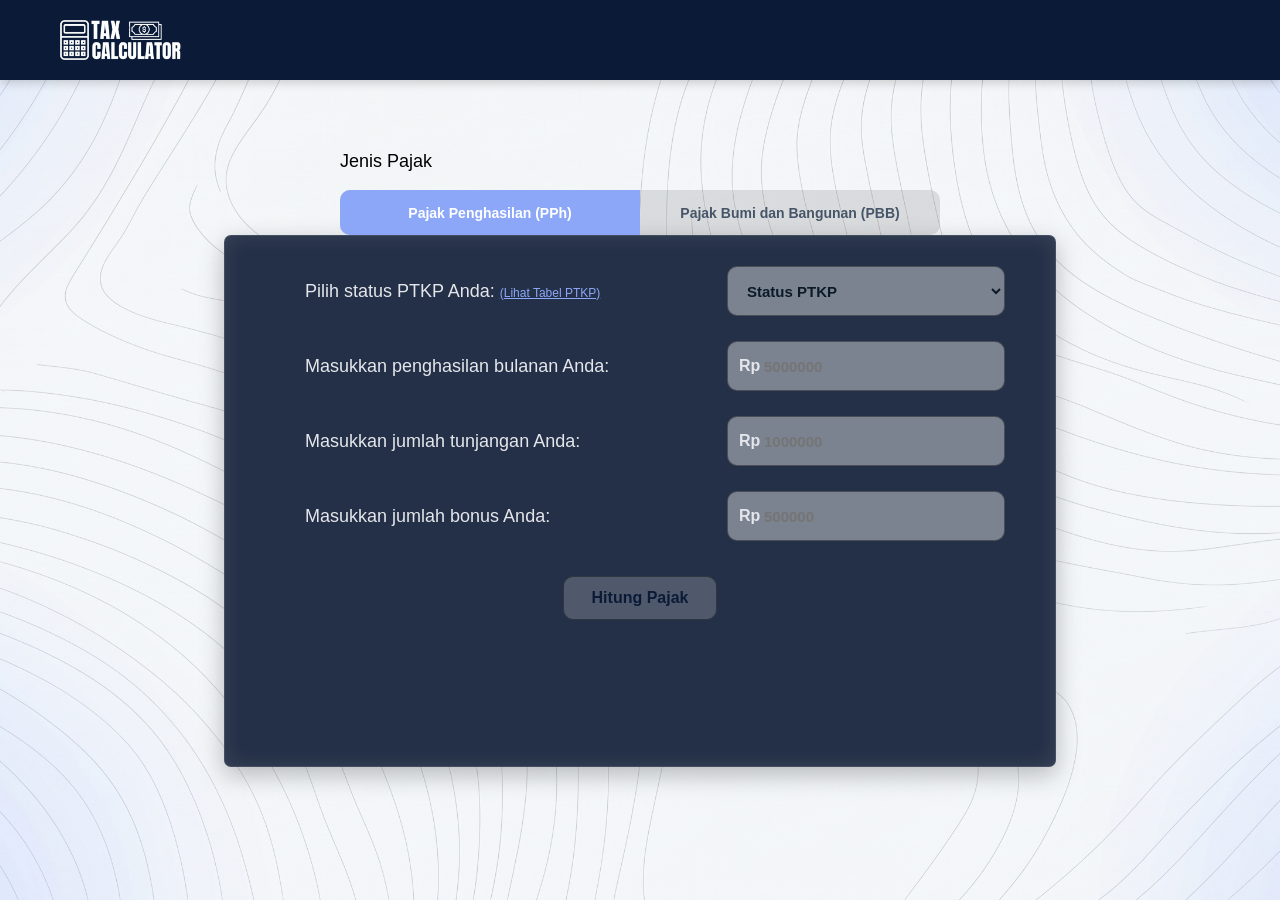
==== index.html @ 12bfbe6c "Bug fix, Clean Up" ====
<!DOCTYPE html>
<html lang="en">
<head>
    <meta charset="UTF-8">
    <meta http-equiv="X-UA-Compatible" content="IE=edge">
    <meta name="viewport" content="width=device-width, initial-scale=1.0">
    <title>Pajak</title>
    <link rel="stylesheet" href="style.css">
</head>
<body>
    <nav class="navbar">
        <img src="Photos/logo.png" class="logo" alt="Logo">
    </nav>
        
    <!-- Tombol jenis pajak -->
    <div id="text" oncontextmenu="return false;">
        <p style="margin-right: 15px; color: #000;">Jenis Pajak</p>
        
        <!-- fixed : sliders can no longer be copied, ruining the aesthetics -->
         <div id="btncontainer1" class="noSelect">
            <div id="slider"></div>
            <button id="butpph">Pajak Penghasilan (PPh)</button>
            <button id="butpbb">Pajak Bumi dan Bangunan (PBB)</button>
        </div>
    </div>

    <!-- div mainbox untuk halaman utama -->
    <div id="mainbox">
        <!-- div container pajak untuk mengumpulkan box ptkp dan box pbb menjadi satu -->
        <div id="containerpajak">
            
            <!-- BOX PPH -->
            <div id="boxpph">
                <div class="form">
                    <p>Pilih status PTKP Anda: 
                        <a href="Photos/Kategori PTKP.jpg" target="_blank" style="font-size: 12px; color: #8ca7f8;">(Lihat Tabel PTKP)</a>
                    </p>
                    
                    <select id="ptkp" class="theinput">
                        <option value="" disabled selected hidden>Status PTKP</option>
                        <option value="TK/0">TK/0 (Rp 54.000.000)</option>
                        <option value="TK/1">TK/1 (Rp 58.500.000)</option>
                        <option value="TK/2">TK/2 (Rp 63.000.000)</option>
                        <option value="TK/3">TK/3 (Rp 67.500.000)</option>
                        <option value="K/0">K/0 (Rp 58.500.000)</option>
                        <option value="K/1">K/1 (Rp 63.000.000)</option>
                        <option value="K/2">K/2 (Rp 67.500.000)</option>
                        <option value="K/3">K/3 (Rp 72.000.000)</option>
                        <option value="K/I/0">K/I/0 (Rp 112.500.000)</option>
                        <option value="K/I/1">K/I/1 (Rp 117.000.000)</option>
                        <option value="K/I/2">K/I/2 (Rp 121.500.000)</option>
                        <option value="K/I/3">K/I/3 (Rp 126.000.000)</option>
                    </select>
                </div>    

                <div class="form">
                    <p>Masukkan penghasilan bulanan Anda:</p>
                    <div style="position: relative;">
                        <span style="position: absolute; left: 12px; top: 50%; transform: translateY(-50%); font-weight: bold; color: #e4e6eb; pointer-events: none;">Rp</span>
                        <input type="text" inputmode="numeric" placeholder="5000000" id="income" class="theinput" style="padding-left: 36px;">
                    </div>
                </div>

                <div class="form">
                    <p>Masukkan jumlah tunjangan Anda:</p>
                    <div style="position: relative;">
                        <span style="position: absolute; left: 12px; top: 50%; transform: translateY(-50%); font-weight: bold; color: #e4e6eb; pointer-events: none;">Rp</span>
                        <input type="text" inputmode="numeric" placeholder="1000000" id="tunjangan" class="theinput" style="padding-left: 36px;">
                    </div>
                </div>

                <div class="form">
                    <p>Masukkan jumlah bonus Anda:</p>
                    <div style="position: relative;">
                        <span style="position: absolute; left: 12px; top: 50%; transform: translateY(-50%); font-weight: bold; color: #e4e6eb; pointer-events: none;">Rp</span>
                        <input type="text" inputmode="numeric" placeholder="500000" id="bonus" class="theinput" style="padding-left: 36px;">
                    </div>
                </div>

                <!-- fixed : duped removed -->
                <button id="btncontainer2" class="btn-hitung" onclick="calculatePPh(); document.getElementById('pajakModal').style.display='block'">
                    Hitung Pajak
                </button>
            </div>

            <!-- BOX PBB -->
            <div id="boxpbb">
                <div class="form">
                    <p>Pilih jenis PBB anda:
                        <a href="Photos/Perbedaan Jenis PBB.jpg" target="_blank" style="font-size: 12px; color: #8ca7f8;">(Ketahui Perbedaan Jenis PBB Anda)</a>
                    </p>
                    <select id="statpbb" class="theinput">
                        <option value="" disabled selected hidden>Jenis PBB</option>
                        <option value="p2">PBB P2</option>
                        <option value="p3">PBB P3</option>
                    </select>
                </div>
                
                <div class="form">
                    <p>Masukkan nilai NJOP: <small>(Total Bumi dan Bangunan Jika P2)</small></p>
                    <div style="position: relative;">
                        <span style="position: absolute; left: 12px; top: 50%; transform: translateY(-50%); font-weight: bold; color: #e4e6eb; pointer-events: none;">Rp</span>
                        <input type="text" inputmode="numeric" placeholder="1000000000" id="NJOP" class="theinput" style="padding-left: 36px;">
                    </div>
                </div>
                
                <div class="form">
                    <p>Masukkan nilai NJOPTKP:</p>
                    <div style="position: relative;">
                        <span style="position: absolute; left: 12px; top: 50%; transform: translateY(-50%); font-weight: bold; color: #e4e6eb; pointer-events: none;">Rp</span>
                        <input type="text" inputmode="numeric" placeholder="12000000" id="NJOPTKP" class="theinput" style="padding-left: 36px;">
                    </div>
                </div>

                <div class="form">
                    <p>Masukkan nilai Tarif NJKP(khusus p5l):</p>
                    <div style="position: relative;">
                        <input type="text" inputmode="numeric" placeholder="20" id="NJKP" class="theinput" style="padding-right: 32px;">
                        <span style="position: absolute; right: 12px; top: 50%; transform: translateY(-50%); font-weight: bold; color: #e4e6eb; pointer-events: none;">%</span>
                    </div>
                </div>

                <div class="form">
                    <p>Masukkan nilai Tarif PBB:</p>
                    <div style="position: relative;">
                        <input type="text" inputmode="numeric" placeholder="0.5" id="PBB" class="theinput" style="padding-right: 32px;">
                        <span style="position: absolute; right: 12px; top: 50%; transform: translateY(-50%); font-weight: bold; color: #e4e6eb; pointer-events: none;">%</span>
                    </div>
                </div>
            <button id="btncontainer2" class="btn-hitung" onclick="calculatePBB(); document.getElementById('pajakModal').style.display='block'">
                Hitung Pajak
            </button>
        </div>

        <div id="pajakModal" class="modal">
            <div class="modal-content">

            <!-- Tombol X  -->
            <span class="closebtn" onclick="document.getElementById('pajakModal').style.display='none'">&times;</span>
            <h3 style="color: #1c1d5e; margin-bottom: 15px;">Hasil Perhitungan</h3>

            <!-- result untuk menampilkan hasil perhitungan -->
            <p id="result"></p>
        </div>
    </div>

    <script src="main.js"></script>
</body>
</html>
---- style.css ----
body {
    height: 100vh;
    margin: 0 auto;
    font-family:'Segoe UI', Tahoma, Geneva, Verdana, sans-serif;
    color:#2c3e50;
    background-color: #ffffff;
    background-image: url('Photos/background.jpg');
    background-size: cover;
    background-position: center;
    background-attachment: fixed;
    background-repeat: no-repeat;
    justify-content: center;
    align-items: center;
    display: flex;
    flex-direction: column;
}

.navbar {
    position: fixed;
    top: 0;
    left: 0;
    width: 100%;
    height: 80px;
    background: #0b1a36;
    display: flex;
    align-items: center;
    padding: 0 40px;
    box-sizing: border-box;
    z-index: 1000;
    box-shadow: 0 2px 10px rgba(0, 0, 0, 0.2);
}

.logo {
    height: 100px;
    width: auto;
}


#home {
    display: flex;
    justify-content: center;
    align-items: center;
    margin-top: 85px;
    margin-bottom: 20px;
}

#home p {
    margin-right: 15px;
    font-weight: 600;
    color: #0b1a36;
}

#btncontainer1 {
    display: inline-flex;
    position: relative;
    border-radius: 10px;
    padding: 0;
    background: rgba(110, 111, 112, 0.2);
}

#btncontainer2 {
    display: block;
    margin: 20px auto 0 auto;
    padding: 12px 28px;
    font-size: 16px;
    font-weight: bold;
    color: #0b1a36;
    background-color: rgba(255, 255, 255, 0.2);
    border-radius: 10px;
    border: 1px solid rgba(0, 0, 0, 0.4);
    cursor: pointer;
    transition: all 0.3s ease;
}

#btncontainer2:hover {
    padding: 12px 28px;
    background-color: #030d57;
    color: white;
    border: none;
    border-radius: 8px;
    cursor: pointer;
    transform: translateY(-4px); 
    transition: all 0.3s ease;
}

#btncontainer2:active {
  background-color: #8ca7f8;
  transform: translateY(2px) scale(0.96);
  box-shadow: 0 2px 4px rgba(0, 0, 0, 0.436);
  transition: all 0.3s ease;
}

#butpph, #butpbb {
    width: 300px;
    height: 45px;
    margin: 0;
    padding: 0;
    position: relative;
    z-index: 2;
    border: none;
    background: transparent;
    transition: color 0.3s ease;
    cursor: pointer;
    font-size: 14px;
    font-weight: bold;
    color: #0b1a36;
    white-space: nowrap;
}

#mainbox {
    width: 750px;
    height: 450px;
    background-color: rgb(36, 48, 71);
    backdrop-filter: blur(10px) saturate (180%);
    border-radius: 7px;
    padding: 40px;
    box-shadow: 0 8px 24px rgba(0, 0, 0, 0.25), inset 0 0 20px rgba(255, 255, 255, 0.1);
    border: 1px solid rgba(255, 255, 255, 0.15);
    position: relative;
    overflow: hidden;
}

#containerpajak {
    display: flex;
}

.form {
    width: 700px;
    display: flex;
    justify-content: space-between;
    align-items: center;
    margin-bottom: 5px;
}

#boxpph, #boxpbb {
    position: absolute;
    top: 20px;
    left: 50%;
    width: 670px;
    height: calc(100% - 40px);
    transform: translateX(-50%);
    display: flex;
    flex-direction: column;
    justify-content: flex-start;
    visibility: hidden;
    opacity: 0;
    transition: opacity 0.7s ease-in-out, visibility 0.7s ease-in-out;
}

p {
    font-size: 18px;
    color: #e4e6eb;
}

.theinput {
    width: 278px;
    height: 50px;
    margin: 10px 0;
    font-size: 15px;
    font-family:'Segoe UI', Tahoma, Geneva, Verdana, sans-serif;
    color: #0c1a28;
    font-weight: bolder;
    border-radius: 10px;
    border: 1.4px solid rgba(0, 0, 0, 0.4);
    background-color: rgba(255, 255, 255, 0.4);
    padding: 0 15px;
    box-sizing: border-box;
    text-align: left;
}

.theinput:focus{
    outline: none;
    box-shadow: 0 0 10px #e4e6eb;
    border: 1px solid #e4e6eb;
    transition: box-shadow 0.15s ease, border-color 0.15s ease;
}

#result {
    text-align: center;
    font-size: 18px;
}


button {
    display: block;
    margin: 20px auto;
    padding: 10px 20px;
    font-size: 16px;
    background-color: rgba(255, 255, 255, 0.2);
    border-radius: 10px;
    border: 1px solid rgba(0, 0, 0, 0.4);
    cursor: pointer;
}

#butpph {
    border-radius: 10px 0 0 10px;
}

#butpbb {
    border-radius: 0 10px 10px 0;
}

#slider {
    background: #8ca7f8;
    width: 300px;
    height: 45px;
    z-index: 1;
    position: absolute;
    top: 0;
    left: 0;
    border-radius: 0;
    opacity: 0;
}

.modal {
    display: none; 
    position: fixed; 
    z-index: 100000; 
    left: 0;
    top: 0;
    width: 100%; 
    height: 100%; 
    overflow: auto; 
    background-color: rgba(0, 0, 0, 0.5);
    backdrop-filter: blur(5px);
}

.modal-content {
  background-color: #ffffff;
  margin: 15% auto;
  padding: 30px;
  border-radius: 12px;
  width: 450px;
  max-width: 85%;
  box-shadow: 0 10px 25px rgba(0,0,0,0.3);
  position: relative;
  text-align: center;
  font-family: sans-serif;
  animation: popupMuncul 0.3s ease-out;
}

.closebtn {
  position: absolute;
  right: 20px;
  top: 15px;
  font-size: 28px;
  font-weight: bold;
  cursor: pointer;
  color: #aaa;
  transition: color 0.2s;
}
.closebtn:hover {
  color: #d81d1d;
}

#result {
  font-size: 16px;
  color: #2b2b2b;
  font-weight: bold;
  line-height: 1.6;
  margin-top: 10px;
}
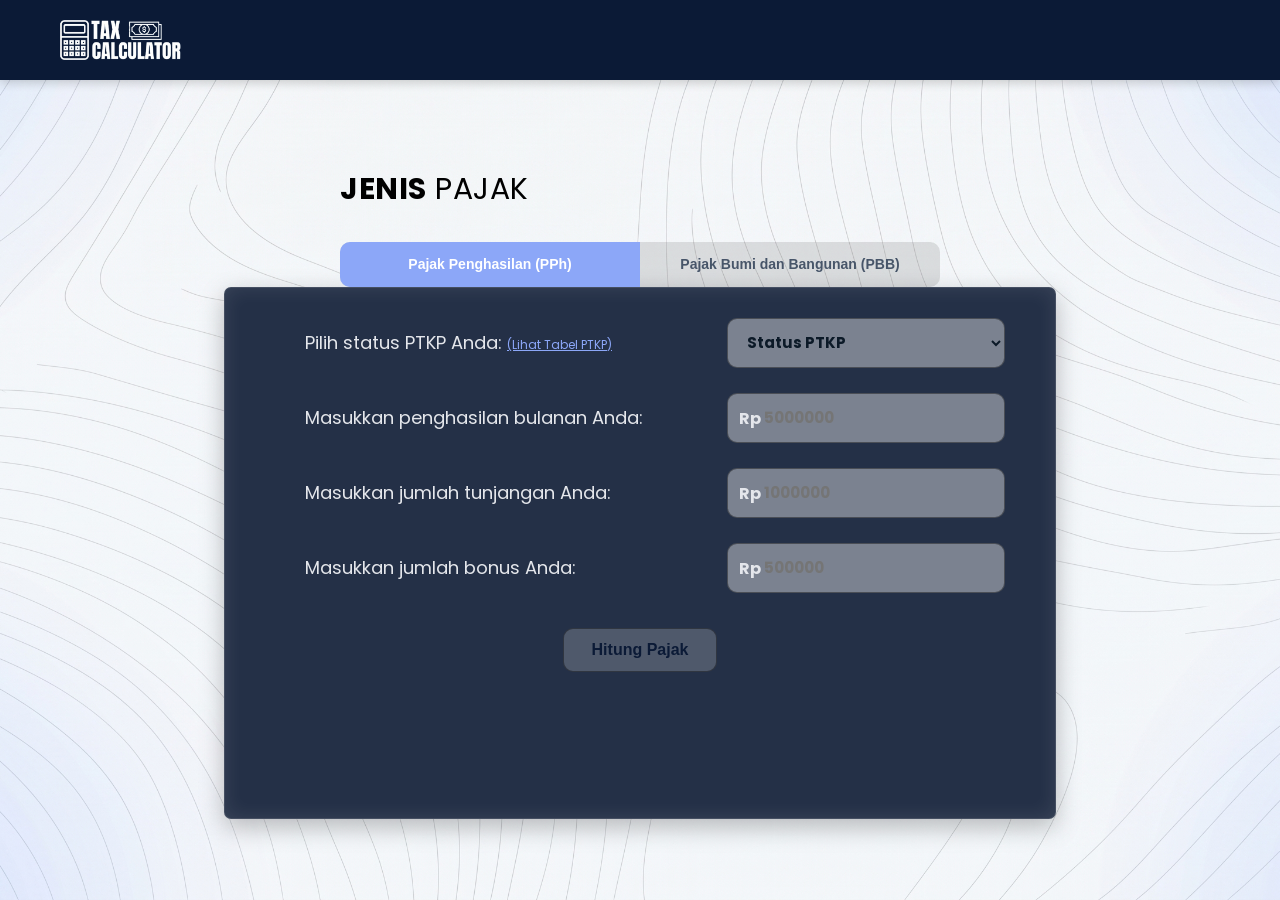
==== commit 14c53cb5: "Font Style Editing" ====
--- a/index.html
+++ b/index.html
@@ -14,7 +14,8 @@
         
     <!-- Tombol jenis pajak -->
     <div id="text" oncontextmenu="return false;">
-        <p style="margin-right: 15px; color: #000;">Jenis Pajak</p>
+<p style="margin-right: 40px; margin-top: 85px; color: #000; font-family: 'Poppins', sans-serif; font-size: 30px; letter-spacing: 0.5px;">
+    <strong>JENIS</strong> PAJAK</p>
         
         <!-- fixed : sliders can no longer be copied, ruining the aesthetics -->
          <div id="btncontainer1" class="noSelect">
--- a/style.css
+++ b/style.css
@@ -1,7 +1,9 @@
+@import url('https://fonts.googleapis.com/css2?family=Merriweather:wght@700&display=swap');
+@import url('https://fonts.googleapis.com/css2?family=Poppins:wght@400;500;600;700&display=swap');
 body {
     height: 100vh;
     margin: 0 auto;
-    font-family:'Segoe UI', Tahoma, Geneva, Verdana, sans-serif;
+    font-family:'Poppins', sans-serif;
     color:#2c3e50;
     background-color: #ffffff;
     background-image: url('Photos/background.jpg');
@@ -157,7 +159,7 @@
     height: 50px;
     margin: 10px 0;
     font-size: 15px;
-    font-family:'Segoe UI', Tahoma, Geneva, Verdana, sans-serif;
+    font-family:'Poppins', sans-serif;
     color: #0c1a28;
     font-weight: bolder;
     border-radius: 10px;
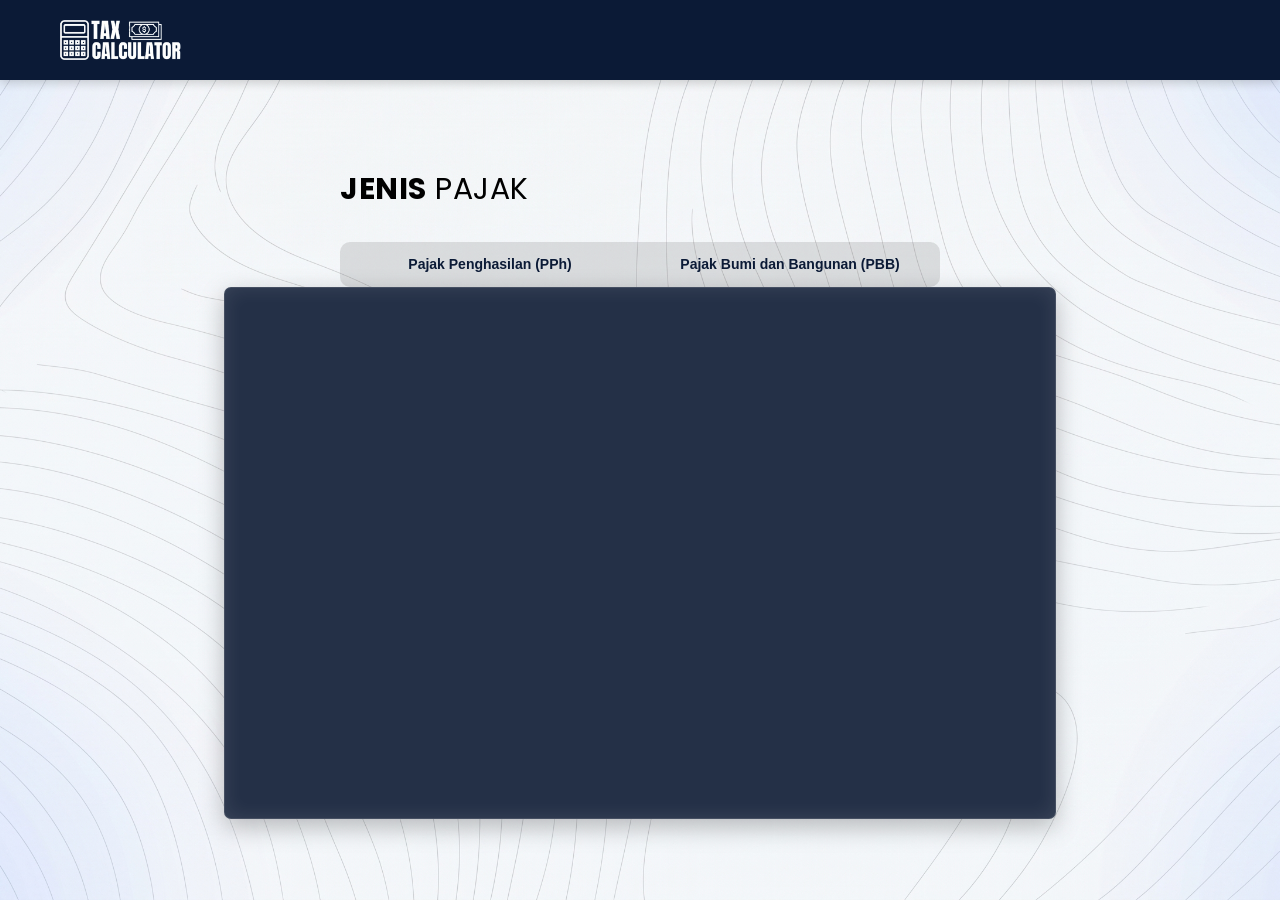
==== commit 86318a75: "fixing js logic" ====
--- a/index.html
+++ b/index.html
@@ -78,6 +78,14 @@
                     </div>
                 </div>
 
+                <div class="form">
+                    <p>Masukkan jumlah iuran Anda:</p>
+                    <div style="position: relative;">
+                        <span style="position: absolute; left: 12px; top: 50%; transform: translateY(-50%); font-weight: bold; color: #e4e6eb; pointer-events: none;">Rp</span>
+                        <input type="text" inputmode="numeric" placeholder="500000" id="iuran" class="theinput" style="padding-left: 36px;">
+                    </div>
+                </div>
+
                 <!-- fixed : duped removed -->
                 <button id="btncontainer2" class="btn-hitung" onclick="calculatePPh(); document.getElementById('pajakModal').style.display='block'">
                     Hitung Pajak
--- a/style.css
+++ b/style.css
@@ -54,6 +54,8 @@
 
 #btncontainer1 {
     display: inline-flex;
+    width: 100%;
+    max-width: 600px;
     position: relative;
     border-radius: 10px;
     padding: 0;
@@ -93,6 +95,7 @@
 }
 
 #butpph, #butpbb {
+    flex: 1;
     width: 300px;
     height: 45px;
     margin: 0;
@@ -107,11 +110,14 @@
     font-weight: bold;
     color: #0b1a36;
     white-space: nowrap;
+    text-overflow: ellipsis;
 }
 
 #mainbox {
-    width: 750px;
-    height: 450px;
+    width: 100%;
+    max-width: 750px;
+    min-height: 450px;
+    height: auto;
     background-color: rgb(36, 48, 71);
     backdrop-filter: blur(10px) saturate (180%);
     border-radius: 7px;
@@ -127,7 +133,8 @@
 }
 
 .form {
-    width: 700px;
+    width: 100%;
+    max-width: 700px;
     display: flex;
     justify-content: space-between;
     align-items: center;
@@ -138,7 +145,8 @@
     position: absolute;
     top: 20px;
     left: 50%;
-    width: 670px;
+    width: 90%;
+    max-width: 670px;
     height: calc(100% - 40px);
     transform: translateX(-50%);
     display: flex;
@@ -204,7 +212,7 @@
 
 #slider {
     background: #8ca7f8;
-    width: 300px;
+    width: 50%;
     height: 45px;
     z-index: 1;
     position: absolute;
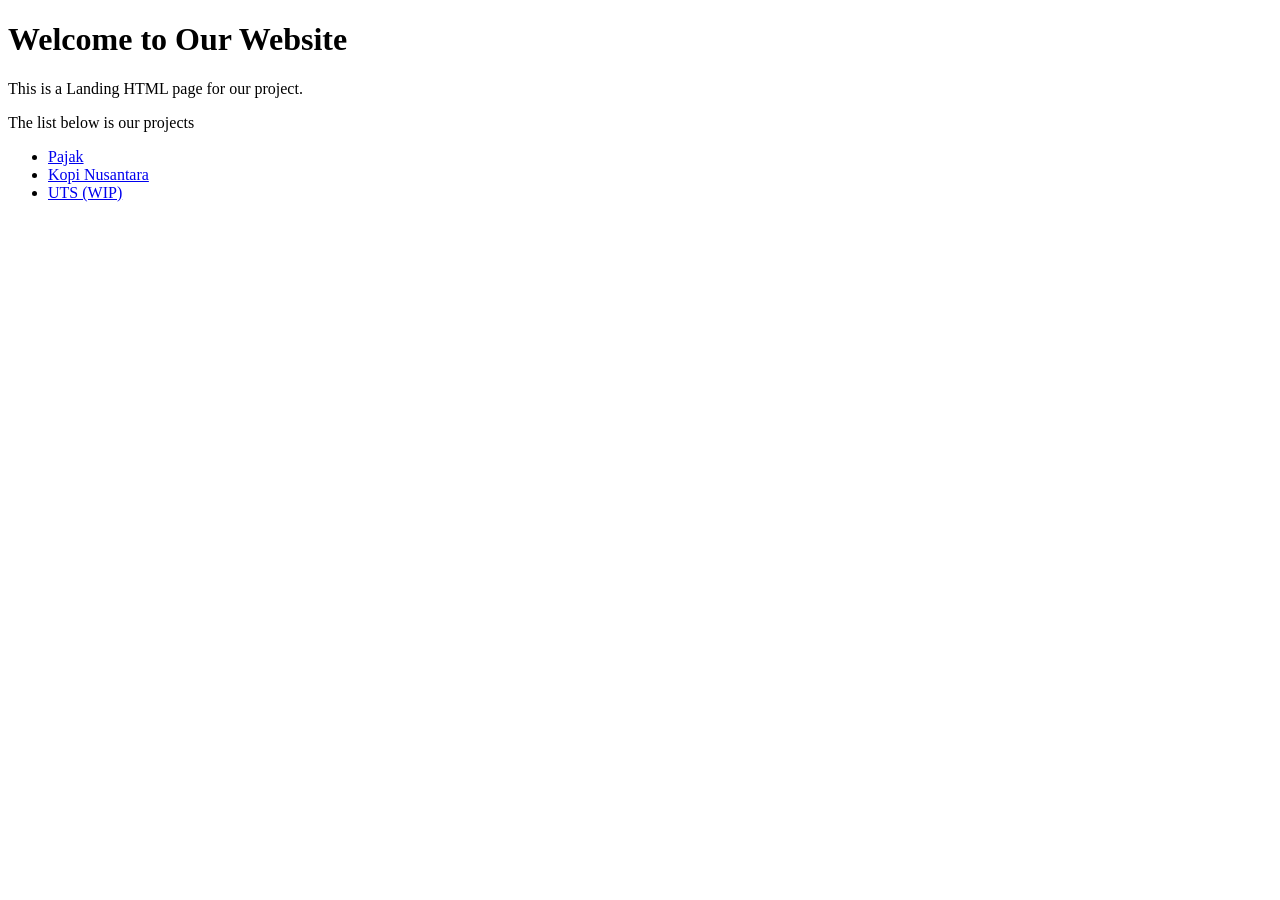
==== commit 7ca4b717: "Adding a landing page for deployment" ====
--- a/index.html
+++ b/index.html
@@ -2,157 +2,18 @@
 <html lang="en">
 <head>
     <meta charset="UTF-8">
-    <meta http-equiv="X-UA-Compatible" content="IE=edge">
     <meta name="viewport" content="width=device-width, initial-scale=1.0">
-    <title>Pajak</title>
-    <link rel="stylesheet" href="style.css">
+    <title>Website Kelompok 10</title>
 </head>
 <body>
-    <nav class="navbar">
-        <img src="Photos/logo.png" class="logo" alt="Logo">
-    </nav>
+    <h1>Welcome to Our Website</h1>
+    <p>This is a Landing HTML page for our project.</p>
+    <p>The list below is our projects</p>
+    <ul>        
+        <li><a href="/T1 - Pajak/index.html">Pajak</a></li>
+        <li><a href="/T2 - Kopi Nusantara/index.html">Kopi Nusantara</a></li>
         
-    <!-- Tombol jenis pajak -->
-    <div id="text" oncontextmenu="return false;">
-<p style="margin-right: 40px; margin-top: 85px; color: #000; font-family: 'Poppins', sans-serif; font-size: 30px; letter-spacing: 0.5px;">
-    <strong>JENIS</strong> PAJAK</p>
-        
-        <!-- fixed : sliders can no longer be copied, ruining the aesthetics -->
-         <div id="btncontainer1" class="noSelect">
-            <div id="slider"></div>
-            <button id="butpph">Pajak Penghasilan (PPh)</button>
-            <button id="butpbb">Pajak Bumi dan Bangunan (PBB)</button>
-        </div>
-    </div>
-
-    <!-- div mainbox untuk halaman utama -->
-    <div id="mainbox">
-        <!-- div container pajak untuk mengumpulkan box ptkp dan box pbb menjadi satu -->
-        <div id="containerpajak">
-            
-            <!-- BOX PPH -->
-            <div id="boxpph">
-                <div class="form">
-                    <p>Pilih status PTKP Anda: 
-                        <a href="Photos/Kategori PTKP.jpg" target="_blank" style="font-size: 12px; color: #8ca7f8;">(Lihat Tabel PTKP)</a>
-                    </p>
-                    
-                    <select id="ptkp" class="theinput">
-                        <option value="" disabled selected hidden>Status PTKP</option>
-                        <option value="TK/0">TK/0 (Rp 54.000.000)</option>
-                        <option value="TK/1">TK/1 (Rp 58.500.000)</option>
-                        <option value="TK/2">TK/2 (Rp 63.000.000)</option>
-                        <option value="TK/3">TK/3 (Rp 67.500.000)</option>
-                        <option value="K/0">K/0 (Rp 58.500.000)</option>
-                        <option value="K/1">K/1 (Rp 63.000.000)</option>
-                        <option value="K/2">K/2 (Rp 67.500.000)</option>
-                        <option value="K/3">K/3 (Rp 72.000.000)</option>
-                        <option value="K/I/0">K/I/0 (Rp 112.500.000)</option>
-                        <option value="K/I/1">K/I/1 (Rp 117.000.000)</option>
-                        <option value="K/I/2">K/I/2 (Rp 121.500.000)</option>
-                        <option value="K/I/3">K/I/3 (Rp 126.000.000)</option>
-                    </select>
-                </div>    
-
-                <div class="form">
-                    <p>Masukkan penghasilan bulanan Anda:</p>
-                    <div style="position: relative;">
-                        <span style="position: absolute; left: 12px; top: 50%; transform: translateY(-50%); font-weight: bold; color: #e4e6eb; pointer-events: none;">Rp</span>
-                        <input type="text" inputmode="numeric" placeholder="5000000" id="income" class="theinput" style="padding-left: 36px;">
-                    </div>
-                </div>
-
-                <div class="form">
-                    <p>Masukkan jumlah tunjangan Anda:</p>
-                    <div style="position: relative;">
-                        <span style="position: absolute; left: 12px; top: 50%; transform: translateY(-50%); font-weight: bold; color: #e4e6eb; pointer-events: none;">Rp</span>
-                        <input type="text" inputmode="numeric" placeholder="1000000" id="tunjangan" class="theinput" style="padding-left: 36px;">
-                    </div>
-                </div>
-
-                <div class="form">
-                    <p>Masukkan jumlah bonus Anda:</p>
-                    <div style="position: relative;">
-                        <span style="position: absolute; left: 12px; top: 50%; transform: translateY(-50%); font-weight: bold; color: #e4e6eb; pointer-events: none;">Rp</span>
-                        <input type="text" inputmode="numeric" placeholder="500000" id="bonus" class="theinput" style="padding-left: 36px;">
-                    </div>
-                </div>
-
-                <div class="form">
-                    <p>Masukkan jumlah iuran Anda:</p>
-                    <div style="position: relative;">
-                        <span style="position: absolute; left: 12px; top: 50%; transform: translateY(-50%); font-weight: bold; color: #e4e6eb; pointer-events: none;">Rp</span>
-                        <input type="text" inputmode="numeric" placeholder="500000" id="iuran" class="theinput" style="padding-left: 36px;">
-                    </div>
-                </div>
-
-                <!-- fixed : duped removed -->
-                <button id="btncontainer2" class="btn-hitung" onclick="calculatePPh(); document.getElementById('pajakModal').style.display='block'">
-                    Hitung Pajak
-                </button>
-            </div>
-
-            <!-- BOX PBB -->
-            <div id="boxpbb">
-                <div class="form">
-                    <p>Pilih jenis PBB anda:
-                        <a href="Photos/Perbedaan Jenis PBB.jpg" target="_blank" style="font-size: 12px; color: #8ca7f8;">(Ketahui Perbedaan Jenis PBB Anda)</a>
-                    </p>
-                    <select id="statpbb" class="theinput">
-                        <option value="" disabled selected hidden>Jenis PBB</option>
-                        <option value="p2">PBB P2</option>
-                        <option value="p3">PBB P3</option>
-                    </select>
-                </div>
-                
-                <div class="form">
-                    <p>Masukkan nilai NJOP: <small>(Total Bumi dan Bangunan Jika P2)</small></p>
-                    <div style="position: relative;">
-                        <span style="position: absolute; left: 12px; top: 50%; transform: translateY(-50%); font-weight: bold; color: #e4e6eb; pointer-events: none;">Rp</span>
-                        <input type="text" inputmode="numeric" placeholder="1000000000" id="NJOP" class="theinput" style="padding-left: 36px;">
-                    </div>
-                </div>
-                
-                <div class="form">
-                    <p>Masukkan nilai NJOPTKP:</p>
-                    <div style="position: relative;">
-                        <span style="position: absolute; left: 12px; top: 50%; transform: translateY(-50%); font-weight: bold; color: #e4e6eb; pointer-events: none;">Rp</span>
-                        <input type="text" inputmode="numeric" placeholder="12000000" id="NJOPTKP" class="theinput" style="padding-left: 36px;">
-                    </div>
-                </div>
-
-                <div class="form">
-                    <p>Masukkan nilai Tarif NJKP(khusus p5l):</p>
-                    <div style="position: relative;">
-                        <input type="text" inputmode="numeric" placeholder="20" id="NJKP" class="theinput" style="padding-right: 32px;">
-                        <span style="position: absolute; right: 12px; top: 50%; transform: translateY(-50%); font-weight: bold; color: #e4e6eb; pointer-events: none;">%</span>
-                    </div>
-                </div>
-
-                <div class="form">
-                    <p>Masukkan nilai Tarif PBB:</p>
-                    <div style="position: relative;">
-                        <input type="text" inputmode="numeric" placeholder="0.5" id="PBB" class="theinput" style="padding-right: 32px;">
-                        <span style="position: absolute; right: 12px; top: 50%; transform: translateY(-50%); font-weight: bold; color: #e4e6eb; pointer-events: none;">%</span>
-                    </div>
-                </div>
-            <button id="btncontainer2" class="btn-hitung" onclick="calculatePBB(); document.getElementById('pajakModal').style.display='block'">
-                Hitung Pajak
-            </button>
-        </div>
-
-        <div id="pajakModal" class="modal">
-            <div class="modal-content">
-
-            <!-- Tombol X  -->
-            <span class="closebtn" onclick="document.getElementById('pajakModal').style.display='none'">&times;</span>
-            <h3 style="color: #1c1d5e; margin-bottom: 15px;">Hasil Perhitungan</h3>
-
-            <!-- result untuk menampilkan hasil perhitungan -->
-            <p id="result"></p>
-        </div>
-    </div>
-
-    <script src="main.js"></script>
+        <li><a href="/UTS/index.html">UTS (WIP)</a></li>
+    </ul>
 </body>
 </html>
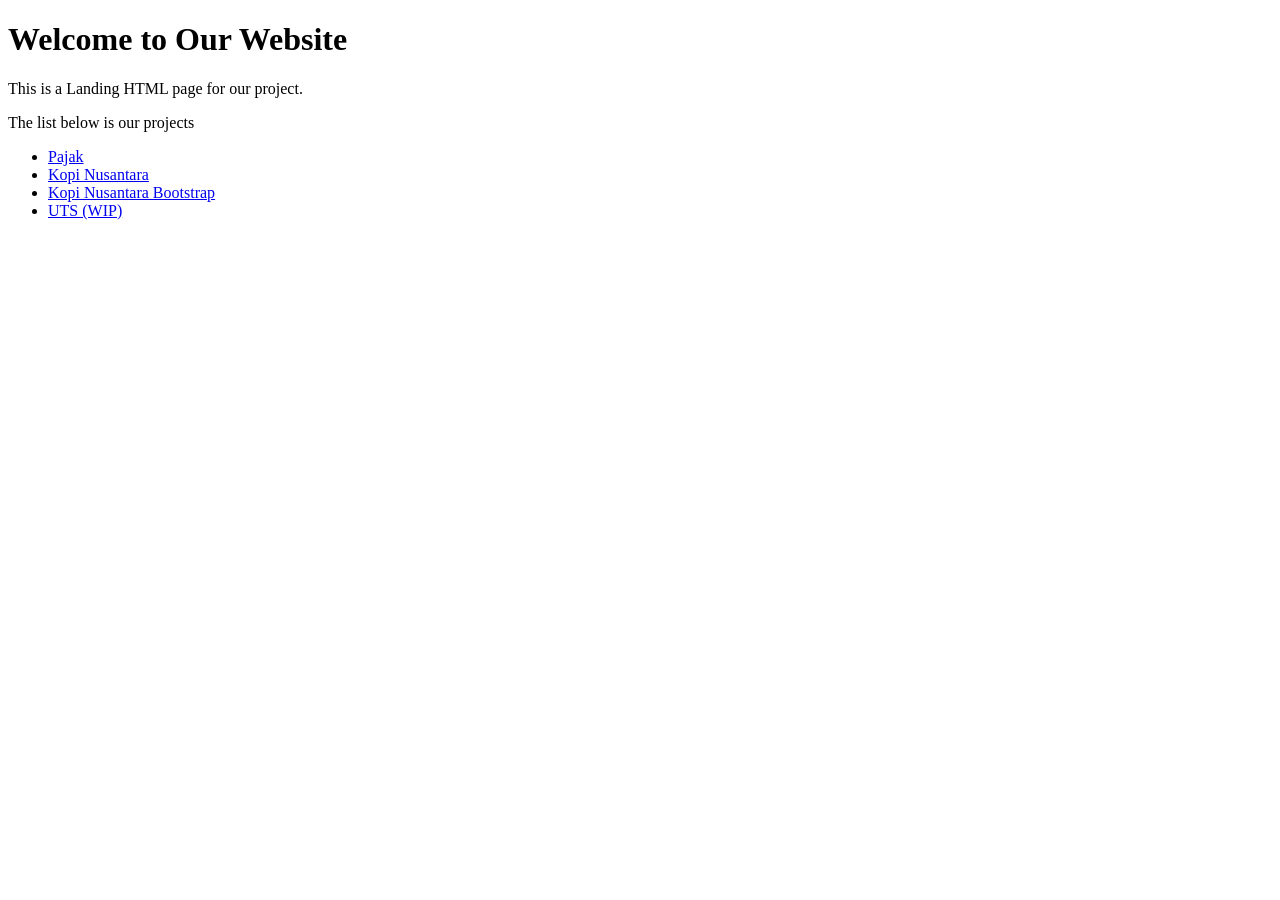
==== commit 33ae26bd: "added new link" ====
--- a/index.html
+++ b/index.html
@@ -10,10 +10,10 @@
     <p>This is a Landing HTML page for our project.</p>
     <p>The list below is our projects</p>
     <ul>        
-        <li><a href="/T1 - Pajak/index.html">Pajak</a></li>
-        <li><a href="/T2 - Kopi Nusantara/index.html">Kopi Nusantara</a></li>
-        
-        <li><a href="/UTS/index.html">UTS (WIP)</a></li>
+        <li><a href="T1 - Pajak/index.html">Pajak</a></li>
+        <li><a href="T2 - Kopi Nusantara/index.html">Kopi Nusantara</a></li>
+        <li><a href="T2 - Kopi Nusantara Bootstrap/index.html">Kopi Nusantara Bootstrap</a></li>
+        <li><a href="UTS/index.html">UTS (WIP)</a></li>
     </ul>
 </body>
-</html>+</html>
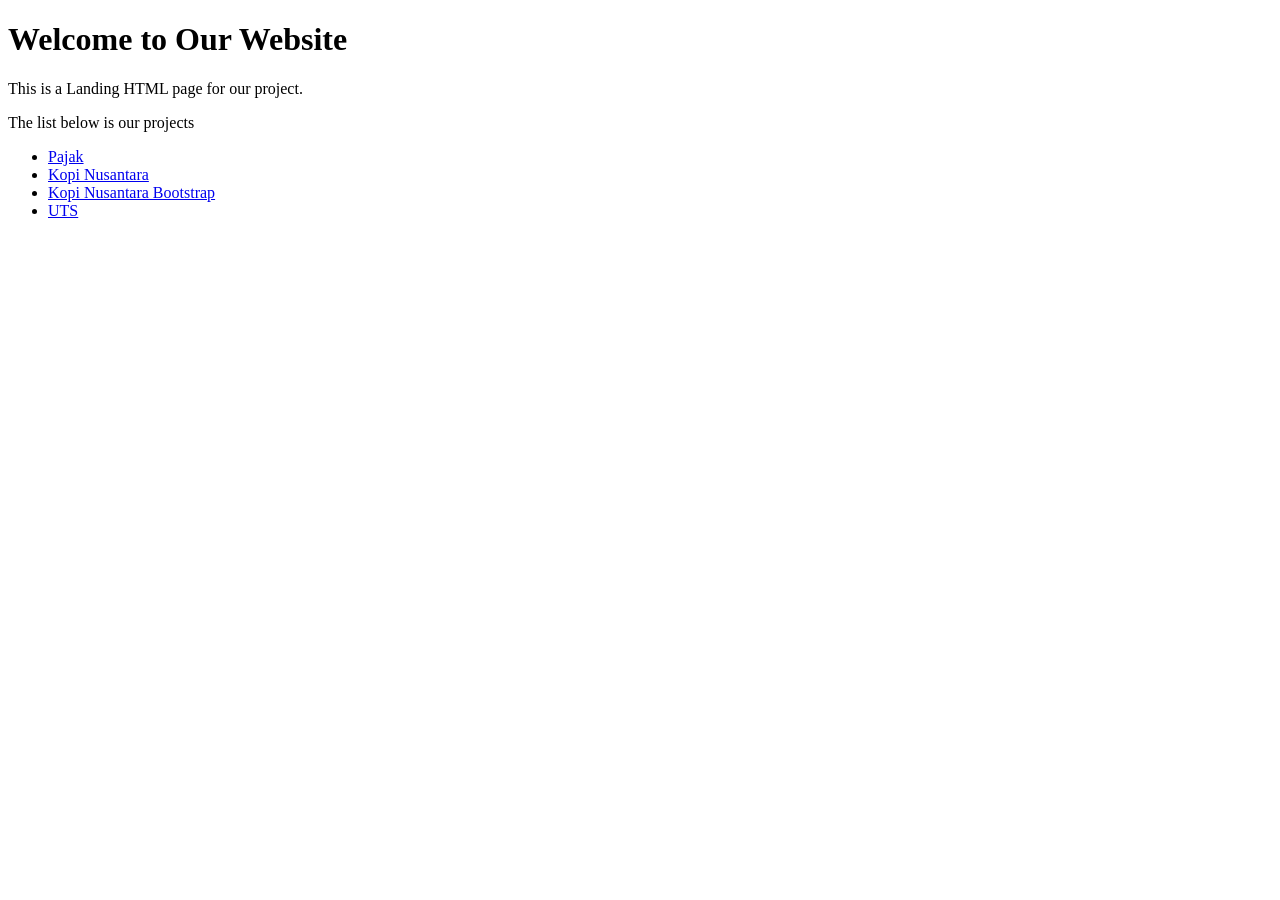
==== commit 03546025: "Remove WIP label from UTS link in index.html" ====
--- a/index.html
+++ b/index.html
@@ -13,7 +13,7 @@
         <li><a href="T1 - Pajak/index.html">Pajak</a></li>
         <li><a href="T2 - Kopi Nusantara/index.html">Kopi Nusantara</a></li>
         <li><a href="T2 - Kopi Nusantara Bootstrap/index.html">Kopi Nusantara Bootstrap</a></li>
-        <li><a href="UTS/index.html">UTS (WIP)</a></li>
+        <li><a href="UTS/index.html">UTS</a></li>
     </ul>
 </body>
 </html>
